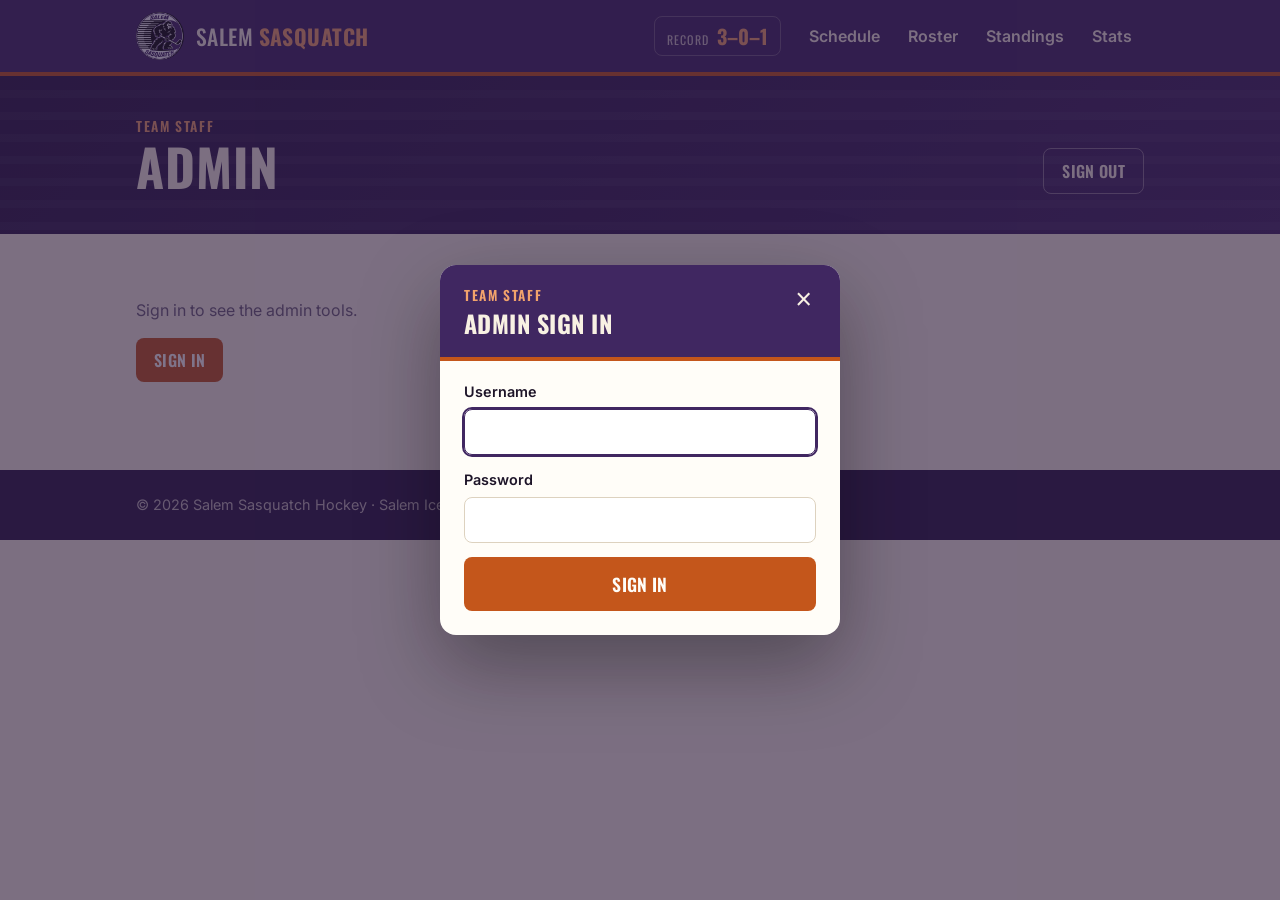
==== admin.html @ c3fe0777 "Add admin page behind a corner button Links to Stripe/PayPal orders, GitHub roster editing and the d" ====
<!doctype html>
<html lang="en">
<head>
  <meta charset="utf-8">
  <meta name="viewport" content="width=device-width, initial-scale=1">
  <meta name="robots" content="noindex, nofollow">
  <title>Admin · Salem Sasquatch Hockey</title>
  <link rel="icon" href="assets/logo.png">
  <link rel="preconnect" href="https://fonts.googleapis.com">
  <link rel="preconnect" href="https://fonts.gstatic.com" crossorigin>
  <link href="https://fonts.googleapis.com/css2?family=Oswald:wght@500;600;700&family=Inter:wght@400;500;600&display=swap" rel="stylesheet">
  <link rel="stylesheet" href="css/styles.css">
</head>
<body>
  <header class="site-header">
    <div class="wrap header-inner">
      <a class="brand" href="./">
        <img src="assets/logo.png" alt="Salem Sasquatch logo" width="56" height="56">
        <span class="brand-name">Salem <strong>Sasquatch</strong></span>
      </a>
      <div id="record" class="record" hidden></div>
      <nav class="nav">
        <a href="./#schedule">Schedule</a>
        <a href="roster.html">Roster</a>
        <a href="standings.html">Standings</a>
        <a href="stats.html">Stats</a>
      </nav>
    </div>
  </header>

  <main>
    <section class="page-hero">
      <div class="wrap admin-hero">
        <div>
          <p class="eyebrow">Team staff</p>
          <h1>Admin</h1>
        </div>
        <button type="button" class="btn admin-signout" id="admin-signout" hidden>Sign out</button>
      </div>
    </section>

    <section class="standings">
      <div class="wrap">
        <div id="admin-locked" class="admin-locked">
          <p>Sign in to see the admin tools.</p>
          <button type="button" class="btn btn-primary" id="admin-signin">Sign in</button>
        </div>

        <div id="admin-tools" hidden>
          <h2 class="division-title">Ticket buyers</h2>
          <p class="admin-note">
            Online checkout isn't connected yet. Once it is, each order is paid and stored in
            Stripe or PayPal with the buyer's name, email, phone, ticket count and game. Open
            the dashboards below to see who bought tickets. Each game's <b>Game ID</b> is attached
            to its orders, so you can search for it there.
          </p>
          <div class="admin-links">
            <a class="admin-link" href="https://dashboard.stripe.com/payments" target="_blank" rel="noopener">
              <b>Stripe payments</b><span>Card orders</span>
            </a>
            <a class="admin-link" href="https://www.paypal.com/myaccount/activities/" target="_blank" rel="noopener">
              <b>PayPal activity</b><span>PayPal and Venmo orders</span>
            </a>
          </div>
          <h3 class="stats-subtitle">Home games</h3>
          <div class="standings-scroll">
            <table class="standings-table admin-games">
              <thead><tr><th scope="col" class="col-team">Game</th><th scope="col">Date</th><th scope="col" class="col-x">Rink</th><th scope="col">Game ID</th></tr></thead>
              <tbody id="admin-games"></tbody>
            </table>
          </div>

          <h2 class="division-title">Roster</h2>
          <p class="admin-note">
            Opens the roster file in GitHub's editor (sign in with the GitHub account that owns the site).
            Edit, click <b>Commit changes</b>, and the site updates in a minute or two.
          </p>
          <div class="admin-links">
            <a class="admin-link" href="https://github.com/JuliusStein/squatch-site/edit/main/roster.json" target="_blank" rel="noopener">
              <b>Edit roster</b><span>roster.json on GitHub</span>
            </a>
            <a class="admin-link" href="roster.html">
              <b>View roster page</b><span>As fans see it</span>
            </a>
          </div>

          <h2 class="division-title">League data</h2>
          <p class="admin-note">
            Schedule, scores, standings and stats update from thecohl.com every Monday at 9 AM.
            To update now, open the update page, click <b>Run workflow</b>, then <b>Run workflow</b> again.
            It takes about a minute, plus another minute to redeploy if anything changed.
          </p>
          <div class="admin-links">
            <a class="admin-link" href="https://github.com/JuliusStein/squatch-site/actions/workflows/update-data.yml" target="_blank" rel="noopener">
              <b>Update now</b><span>Run the update on GitHub</span>
            </a>
            <a class="admin-link" href="https://www.thecohl.com/page/show/9440520-salem-sasquatch" target="_blank" rel="noopener">
              <b>Salem on thecohl.com</b><span>Where the data comes from</span>
            </a>
          </div>
          <ul class="admin-updated" id="admin-updated"></ul>
        </div>
      </div>
    </section>
  </main>

  <footer class="site-footer">
    <div class="wrap">
      <p>© <span id="year"></span> Salem Sasquatch Hockey · Salem Icenter, Salem, NH</p>
    </div>
  </footer>

  <script src="js/record.js"></script>
  <script src="js/admin-login.js"></script>
  <script src="js/admin.js"></script>
</body>
</html>
---- css/styles.css ----
:root {
  --purple: #402761;       /* sampled from the logo */
  --purple-deep: #2a1942;
  --purple-soft: #ebe4f3;
  --orange: #c4561b;
  --orange-deep: #a24413;
  --cream: #f8f1e3;
  --cream-2: #efe5d1;
  --ink: #1d1428;
  --muted: #6b6076;
  --line: #ddd2bf;
  --white: #fffdf8;
  --radius: 12px;
  --shadow: 0 1px 2px rgb(29 20 40 / .06), 0 6px 20px rgb(29 20 40 / .06);
}

* { box-sizing: border-box; }
html { scroll-behavior: smooth; }
body {
  margin: 0;
  font-family: Inter, system-ui, -apple-system, "Segoe UI", sans-serif;
  color: var(--ink);
  background: var(--cream);
  line-height: 1.5;
}
img { max-width: 100%; display: block; }
h1, h2, h3, .brand-name, .eyebrow, .date-block, .btn, .filters button {
  font-family: Oswald, "Arial Narrow", sans-serif;
  letter-spacing: .02em;
}
.wrap { max-width: 1040px; margin: 0 auto; padding: 0 16px; }

/* Header */
.site-header {
  position: sticky; top: 0; z-index: 10;
  background: var(--purple);
  color: var(--cream);
  border-bottom: 4px solid var(--orange);
}
.header-inner { display: flex; align-items: center; justify-content: space-between; height: 72px; }
.brand { display: flex; align-items: center; gap: 12px; color: inherit; text-decoration: none; }
.brand img { width: 48px; height: 48px; border-radius: 50%; }
.brand-name { font-size: 1.35rem; text-transform: uppercase; font-weight: 500; }
.brand-name strong { font-weight: 700; color: #f2a36c; }
.record {
  display: flex; align-items: baseline; gap: 8px;
  margin-left: auto; margin-right: 16px; padding: 4px 12px;
  border: 1px solid rgb(248 241 227 / .25); border-radius: 8px;
  font-family: Oswald, "Arial Narrow", sans-serif; white-space: nowrap;
}
.record[hidden] { display: none; }
.record-label { font-size: .75rem; text-transform: uppercase; letter-spacing: .1em; opacity: .75; }
.record-value { font-size: 1.25rem; font-weight: 700; color: #f2a36c; }
.nav { display: flex; gap: 4px; }
.nav a {
  color: var(--cream); text-decoration: none; font-weight: 600;
  padding: 8px 12px; border-radius: 8px;
}
.nav a:hover { background: rgb(255 255 255 / .1); }
.nav a[aria-current="page"] { color: #f2a36c; box-shadow: inset 0 -3px 0 var(--orange); border-radius: 0; }
#schedule { scroll-margin-top: 88px; }

/* Hero */
.hero {
  /* Team photo with a light purple tint that drops off quickly from the left edge,
     so the whole team shows. Tall enough to fit most of the photo (it's about 2.3:1). */
  background:
    linear-gradient(180deg, transparent 50%, rgb(42 25 66 / .55) 72%, rgb(42 25 66 / .9) 100%),
    linear-gradient(90deg, rgb(42 25 66 / .5) 0%, rgb(42 25 66 / .1) 25%, transparent 45%),
    url("../assets/team-photo.jpg") center 30% / cover no-repeat,
    var(--purple-deep);
  color: var(--cream);
  padding: 32px 0 28px;
  min-height: min(44vw, 720px);
  /* Logo and text sit along the bottom, over the ice, below the team's faces. */
  display: flex; align-items: flex-end;
}
.hero > .wrap { width: 100%; }
.hero-inner { display: flex; align-items: flex-end; gap: 28px; }
.hero .hero-logo { width: 150px; height: 150px; }
.hero .hero-sub { margin: 6px 0 14px; }
/* Keep the text readable now that the photo shows through. */
.hero-text { text-shadow: 0 1px 2px rgb(0 0 0 / .7), 0 2px 16px rgb(0 0 0 / .55); }
.hero-logo {
  width: 220px; height: 220px; flex: none; border-radius: 50%;
  box-shadow: 0 0 0 6px rgb(248 241 227 / .15), 0 20px 40px rgb(0 0 0 / .3);
}
.eyebrow {
  margin: 0 0 4px; text-transform: uppercase; font-size: .85rem;
  color: #f2a36c; font-weight: 600; letter-spacing: .12em;
}
.hero h1 { margin: 0; font-size: clamp(2.2rem, 5vw, 3.6rem); line-height: 1.05; text-transform: uppercase; }
.hero-sub { margin: 12px 0 24px; max-width: 46ch; opacity: .9; }
.next-home {
  display: flex; align-items: center; gap: 16px; flex-wrap: wrap;
  background: rgb(42 25 66 / .6);
  -webkit-backdrop-filter: blur(6px); backdrop-filter: blur(6px);
  border: 1px solid rgb(248 241 227 / .25);
  text-shadow: none;
  border-radius: var(--radius);
  padding: 14px 16px;
  max-width: 520px;
}
.next-home .label { font-size: .8rem; text-transform: uppercase; letter-spacing: .08em; opacity: .75; }
.next-home .what { font-weight: 600; }
.next-home > div { flex: 1; min-width: 180px; }

/* Buttons */
.btn {
  display: inline-flex; align-items: center; justify-content: center; gap: 6px;
  border: 0; border-radius: 8px; cursor: pointer;
  padding: 10px 18px; font-size: 1rem; font-weight: 600; text-transform: uppercase;
  text-decoration: none; white-space: nowrap;
}
.btn-primary { background: var(--orange); color: var(--white); }
.btn-primary:hover { background: var(--orange-deep); }
.btn-primary:disabled { opacity: .6; cursor: progress; }
.btn-block { width: 100%; padding: 14px; font-size: 1.1rem; }
.btn:focus-visible, .filters button:focus-visible, .nav a:focus-visible, .pay-opt:focus-within {
  outline: 3px solid #f2a36c; outline-offset: 2px;
}

/* Schedule */
.schedule { padding: 48px 0 64px; }
.schedule-head { display: flex; align-items: end; justify-content: space-between; gap: 16px; flex-wrap: wrap; margin-bottom: 20px; }
.schedule-head h2 { margin: 0; font-size: 2.2rem; text-transform: uppercase; color: var(--purple); }
.filters { display: inline-flex; background: var(--cream-2); border-radius: 10px; padding: 4px; }
.filters button {
  border: 0; background: transparent; cursor: pointer;
  padding: 8px 18px; border-radius: 7px; font-size: 1rem; font-weight: 600;
  text-transform: uppercase; color: var(--muted);
}
.filters button[aria-selected="true"] { background: var(--purple); color: var(--cream); }

.month { margin: 32px 0 12px; font-size: 1.1rem; text-transform: uppercase; color: var(--orange-deep); letter-spacing: .1em; }
.month:first-child { margin-top: 0; }

.games { list-style: none; margin: 0; padding: 0; display: grid; gap: 10px; }
.game {
  display: grid;
  grid-template-columns: 72px 1fr auto;
  align-items: center; gap: 18px;
  background: var(--white);
  border: 1px solid var(--line);
  border-left: 6px solid var(--purple);
  border-radius: var(--radius);
  padding: 14px 18px 14px 14px;
  box-shadow: var(--shadow);
}
.game.is-home { border-left-color: var(--orange); }
.game.is-past { background: var(--cream); box-shadow: none; }
.is-past .date-block, .is-past .game-main { opacity: .6; }

.date-block {
  text-align: center; line-height: 1;
  background: var(--purple-soft); color: var(--purple);
  border-radius: 10px; padding: 8px 0;
}
.is-home .date-block { background: #fbe3d3; color: var(--orange-deep); }
.date-block .dow { font-size: .8rem; text-transform: uppercase; }
.date-block .day { font-size: 1.9rem; font-weight: 700; margin: 2px 0; }
.date-block .mon { font-size: .8rem; text-transform: uppercase; }

.game-main { min-width: 0; }
.matchup { margin: 0; font-size: 1.15rem; font-weight: 600; }
.matchup .vs { color: var(--muted); font-weight: 500; margin-right: 4px; }
.details { margin: 4px 0 0; color: var(--muted); font-size: .95rem; display: flex; flex-wrap: wrap; gap: 4px 16px; }
.details span { display: inline-flex; align-items: center; gap: 6px; }
.details svg { width: 15px; height: 15px; flex: none; }

.tag {
  display: inline-block; font-size: .7rem; font-weight: 600; text-transform: uppercase;
  letter-spacing: .08em; padding: 2px 8px; border-radius: 99px; margin-left: 8px;
  vertical-align: middle;
}
.tag-home { background: var(--orange); color: var(--white); }
.tag-away { background: var(--purple-soft); color: var(--purple); }

.game-action { text-align: right; }
.status-text { color: var(--muted); font-size: .9rem; font-weight: 500; }
.score {
  display: inline-flex; align-items: center; gap: 8px;
  font-family: Oswald, "Arial Narrow", sans-serif; font-size: 1.35rem; font-weight: 600;
  color: var(--ink); white-space: nowrap;
}
.score-result {
  display: inline-grid; place-items: center; width: 30px; height: 30px; border-radius: 6px;
  font-size: 1rem; color: var(--white); background: var(--muted);
}
.score-w .score-result { background: var(--orange); }
.score-l .score-result { background: var(--purple); }
.score small { font-size: .8rem; color: var(--muted); font-weight: 500; }

.empty { color: var(--muted); padding: 24px 0; }

/* Roster page */
.page-hero {
  background:
    repeating-linear-gradient(180deg, transparent 0 14px, rgb(255 255 255 / .035) 14px 22px),
    linear-gradient(135deg, var(--purple-deep), var(--purple));
  color: var(--cream);
  padding: 40px 0;
}
.page-hero h1 { margin: 0; font-size: clamp(2.2rem, 5vw, 3.2rem); text-transform: uppercase; line-height: 1.05; }
.roster { padding: 40px 0 64px; }
.roster-table {
  width: 100%; max-width: 720px; border-collapse: collapse;
  background: var(--white); border: 1px solid var(--line); border-radius: var(--radius);
  overflow: hidden; box-shadow: var(--shadow);
}
.roster-table th {
  text-align: left; padding: 10px 16px;
  background: var(--purple); color: var(--cream);
  font-family: Oswald, "Arial Narrow", sans-serif; font-weight: 600;
  text-transform: uppercase; letter-spacing: .06em; font-size: .9rem;
}
.roster-table td { padding: 10px 16px; border-top: 1px solid var(--cream-2); }
.roster-table tr.group-head th {
  padding: 14px 16px 8px; background: var(--cream); color: var(--orange-deep);
  border-top: 3px solid var(--orange); font-size: 1.05rem; letter-spacing: .06em; text-transform: uppercase;
}
.roster-table tr.group-head + tr td { border-top: 0; }
.roster-table .col-num {
  width: 64px; text-align: center;
  font-family: Oswald, "Arial Narrow", sans-serif; font-weight: 700; font-size: 1.15rem; color: var(--purple);
}
.roster-table th.col-num { color: var(--cream); font-size: .9rem; }
.roster-table .col-name { font-weight: 600; }
.roster-table .col-pos { color: var(--muted); }

/* Standings page */
.standings { padding: 24px 0 64px; }
.division-title {
  margin: 28px 0 10px; font-size: 1.35rem; text-transform: uppercase; color: var(--purple);
  border-bottom: 3px solid var(--orange); padding-bottom: 4px; max-width: 860px;
}
.standings-scroll {
  max-width: 860px; overflow-x: auto; -webkit-overflow-scrolling: touch;
  background: var(--white); border: 1px solid var(--line); border-radius: var(--radius); box-shadow: var(--shadow);
}
.standings-table { width: 100%; border-collapse: collapse; font-variant-numeric: tabular-nums; }
.standings-table th, .standings-table td { padding: 10px 10px; text-align: center; white-space: nowrap; }
.standings-table thead th {
  background: var(--purple); color: var(--cream);
  font-family: Oswald, "Arial Narrow", sans-serif; font-weight: 600;
  text-transform: uppercase; letter-spacing: .06em; font-size: .85rem;
}
.standings-table tbody td, .standings-table tbody th { border-top: 1px solid var(--cream-2); }
.standings-table .col-rank { width: 36px; color: var(--muted); }
.standings-table thead .col-rank { color: var(--cream); }
.standings-table .col-team { text-align: left; font-weight: 600; width: 40%; }
.standings-table tbody .col-pts { font-weight: 700; color: var(--purple); background: rgb(64 39 97 / .05); }
.standings-table tr.is-us { background: #fbeee3; }
.standings-table tr.is-us .col-team { color: var(--orange-deep); }
.standings-table .pos { color: #2f7a3e; }
.standings-table .neg { color: var(--orange-deep); }
/* Stats page */
.stats-table .col-team { width: auto; }
.stats-subtitle { margin: 24px 0 8px; font-size: 1rem; text-transform: uppercase; letter-spacing: .06em; color: var(--muted); }
.stat-cards { display: grid; grid-template-columns: repeat(auto-fill, minmax(130px, 1fr)); gap: 12px; max-width: 860px; }
.stat-card {
  background: var(--white); border: 1px solid var(--line); border-radius: var(--radius);
  box-shadow: var(--shadow); padding: 14px 16px;
}
.stat-value { font-family: Oswald, "Arial Narrow", sans-serif; font-size: 1.9rem; font-weight: 700; color: var(--purple); line-height: 1.1; }
.stat-label { font-weight: 600; font-size: .9rem; }
.stat-sub { font-size: .8rem; color: var(--muted); }
.standings-key { max-width: 860px; margin: 20px 0 0; font-size: .9rem; color: var(--muted); }
.standings-key a { color: var(--purple); }
.roster-table tr.is-staff .col-pos { color: var(--orange-deep); font-weight: 500; }

/* Footer */
.site-footer { background: var(--purple-deep); color: rgb(248 241 227 / .75); padding: 24px 0; font-size: .9rem; }
.site-footer p { margin: 0; }

/* Dialog */
.ticket-dialog {
  width: min(520px, calc(100vw - 32px));
  max-height: calc(100vh - 32px);
  border: 0; border-radius: 16px; padding: 0;
  background: var(--white); color: var(--ink);
  box-shadow: 0 30px 80px rgb(0 0 0 / .35);
}
.ticket-dialog::backdrop { background: rgb(42 25 66 / .6); }
.ticket-dialog form { padding: 24px; }
.dialog-head {
  display: flex; justify-content: space-between; gap: 12px; align-items: start;
  margin: -24px -24px 20px; padding: 20px 24px;
  background: var(--purple); color: var(--cream);
  border-bottom: 4px solid var(--orange);
}
.dialog-head h3 { margin: 0; font-size: 1.5rem; text-transform: uppercase; line-height: 1.15; }
.ticket-meta { margin: 4px 0 0; opacity: .85; font-size: .95rem; }
.icon-btn {
  background: transparent; border: 0; color: inherit; font-size: 1.8rem; line-height: 1;
  cursor: pointer; padding: 0 4px; border-radius: 6px;
}
.icon-btn:hover { background: rgb(255 255 255 / .12); }

.field { margin-bottom: 14px; }
.field-row { display: grid; grid-template-columns: 1fr 1fr; gap: 12px; }
.field label, .pay-methods legend { display: block; font-weight: 600; font-size: .9rem; margin-bottom: 6px; }
.field input {
  width: 100%; font: inherit; color: inherit;
  padding: 10px 12px; border: 1px solid var(--line); border-radius: 8px; background: #fff;
}
.field input:focus { outline: 2px solid var(--purple); outline-offset: 0; border-color: var(--purple); }
.field input[aria-invalid="true"] { border-color: #b3261e; }
.error { color: #b3261e; font-size: .85rem; margin: 4px 0 0; min-height: 0; }
.error:empty { display: none; }

.qty { display: inline-flex; align-items: stretch; border: 1px solid var(--line); border-radius: 8px; overflow: hidden; }
.qty input {
  width: 64px; text-align: center; border: 0; border-radius: 0; font-weight: 600;
  -moz-appearance: textfield;
}
.qty input::-webkit-outer-spin-button, .qty input::-webkit-inner-spin-button { -webkit-appearance: none; margin: 0; }
.qty-btn {
  width: 44px; border: 0; background: var(--cream-2); color: var(--purple);
  font-size: 1.3rem; font-weight: 700; cursor: pointer;
}
.qty-btn:hover { background: var(--line); }
.price-line { margin: 8px 0 0; color: var(--muted); }
.price-line strong { color: var(--ink); font-size: 1.1rem; }

.pay-methods { border: 0; padding: 0; margin: 6px 0 18px; }
.pay-opt {
  display: flex; align-items: center; gap: 10px;
  border: 1px solid var(--line); border-radius: 10px;
  padding: 12px 14px; margin-bottom: 8px; cursor: pointer; background: #fff;
}
.pay-opt:has(input:checked) { border-color: var(--purple); background: var(--purple-soft); }
.pay-opt input { accent-color: var(--purple); width: 18px; height: 18px; margin: 0; }
.pay-opt span { font-weight: 600; }
.pay-opt small { font-weight: 400; color: var(--muted); margin-left: 4px; }

.form-status {
  margin: 0 0 14px; padding: 10px 12px; border-radius: 8px; font-size: .9rem;
  background: #fbe3d3; color: var(--orange-deep);
}
.form-status.ok { background: #e3f1e5; color: #1e6b33; }

/* Narrower screens: the whole photo across the top (it's 1179x515, so its height is
   43.7vw), fading into purple over the ice, with the logo and text starting near its
   bottom edge and running into the purple below. */
@media (max-width: 1199px) {
  .hero {
    display: block; min-height: 0;
    padding: 35.5vw 0 36px;
    background:
      linear-gradient(180deg, transparent 29vw, var(--purple-deep) 43.7vw),
      url("../assets/team-photo.jpg") center top / 100% auto no-repeat,
      var(--purple-deep);
  }
}

/* Mobile */
@media (max-width: 720px) {
  .hero { padding-top: 38vw; }
  .hero-inner { flex-direction: column; align-items: center; text-align: center; gap: 16px; }
  .hero .hero-logo { width: 120px; height: 120px; }
  .hero-sub { margin-left: auto; margin-right: auto; }
  .next-home { margin: 0 auto; text-align: left; }
  .brand-name { font-size: 1.1rem; }
  .brand img { width: 40px; height: 40px; }
  .nav a { padding: 8px; }
  .record { margin-right: 4px; padding: 2px 8px; }
  .record-label { display: none; }
  .header-inner { gap: 8px; }

  .game { grid-template-columns: 60px 1fr; gap: 12px; padding: 12px; }
  .game-action { grid-column: 1 / -1; text-align: left; }
  .game-action .btn { width: 100%; }
  .date-block .day { font-size: 1.6rem; }
  .field-row { grid-template-columns: 1fr; gap: 0; }
}
@media (max-width: 480px) {
  /* Make room for the record and four nav links; the logo stays. */
  .brand-name { display: none; }
  .brand img { width: 36px; height: 36px; }
  .nav { gap: 0; }
  .nav a { padding: 8px 5px; font-size: .85rem; }
  .record { padding: 2px 6px; }
  .record-value { font-size: 1.05rem; }
  .filters button { padding: 8px 12px; }
  .roster-table th, .roster-table td { padding: 10px 8px; }
  .roster-table .col-num { width: 44px; }
  .standings-table .col-x { display: none; }
  .standings-table th, .standings-table td { padding: 10px 6px; }
  .standings-table .col-team { white-space: normal; }
}

/* Admin: corner button on every page, and the admin page */
.admin-corner {
  position: fixed; right: 12px; bottom: 12px; z-index: 20;
  width: 34px; height: 34px; display: grid; place-items: center; padding: 0;
  border: 1px solid var(--line); border-radius: 50%; cursor: pointer;
  background: var(--white); color: var(--muted); opacity: .55;
  box-shadow: var(--shadow); transition: opacity .15s;
}
.admin-corner:hover, .admin-corner:focus-visible { opacity: 1; color: var(--purple); }
.admin-corner svg { width: 16px; height: 16px; }
.admin-dialog { width: min(400px, calc(100% - 32px)); }
.admin-hero { display: flex; align-items: flex-end; justify-content: space-between; gap: 16px; }
.admin-signout { background: transparent; color: var(--cream); border: 1px solid rgb(248 241 227 / .4); }
.admin-signout:hover { background: rgb(255 255 255 / .1); }
.admin-locked { padding: 24px 0; color: var(--muted); }
.admin-note { max-width: 720px; color: var(--muted); margin: 0 0 14px; }
.admin-links { display: grid; grid-template-columns: repeat(auto-fill, minmax(220px, 1fr)); gap: 12px; max-width: 860px; }
.admin-link {
  display: flex; flex-direction: column; gap: 2px; padding: 14px 16px; text-decoration: none;
  background: var(--white); border: 1px solid var(--line); border-left: 4px solid var(--orange);
  border-radius: var(--radius); box-shadow: var(--shadow); color: var(--ink);
}
.admin-link:hover { border-color: var(--purple); border-left-color: var(--orange); }
.admin-link b { font-family: Oswald, "Arial Narrow", sans-serif; font-size: 1.15rem; color: var(--purple); text-transform: uppercase; letter-spacing: .03em; }
.admin-link span { font-size: .85rem; color: var(--muted); }
.admin-games .col-team { width: auto; }
.admin-games code { font-size: .85rem; background: var(--cream-2); padding: 2px 6px; border-radius: 4px; }
.admin-games tr.is-past-row { color: var(--muted); }
.admin-games small { font-weight: 400; color: var(--muted); }
.admin-updated { color: var(--muted); font-size: .9rem; padding-left: 18px; margin: 16px 0 0; }
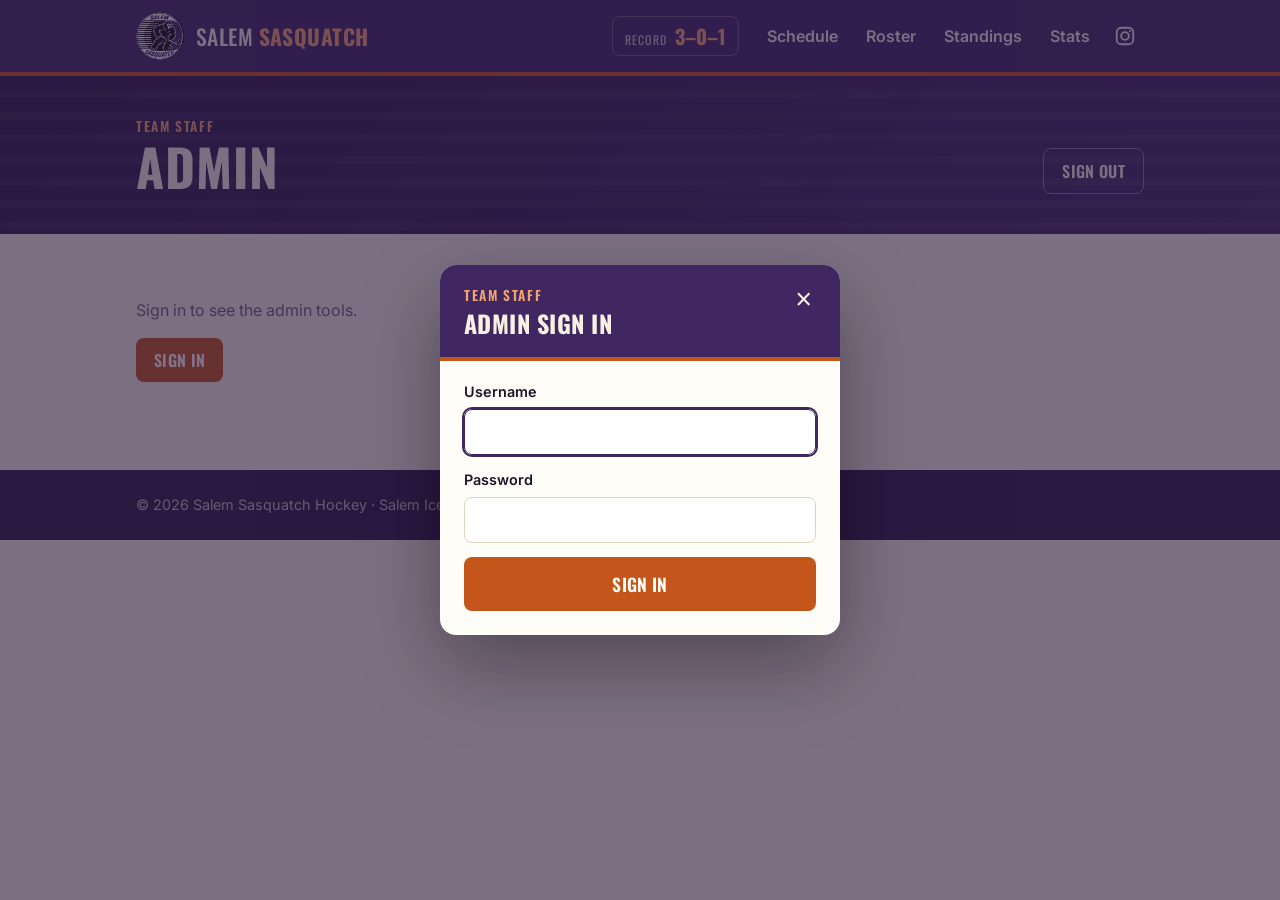
==== commit 87ed92ae: "Outline banner title, add Instagram link, fix phone header logo Co-Authored-By: Claude Opus 5.5 <nor" ====
--- a/admin.html
+++ b/admin.html
@@ -24,6 +24,7 @@
         <a href="roster.html">Roster</a>
         <a href="standings.html">Standings</a>
         <a href="stats.html">Stats</a>
+        <a class="nav-icon" href="https://www.instagram.com/salemsasquatchhockey/" target="_blank" rel="noopener" aria-label="Salem Sasquatch on Instagram" title="Instagram"><svg viewBox="0 0 24 24" fill="none" stroke="currentColor" stroke-width="2" aria-hidden="true"><rect x="3" y="3" width="18" height="18" rx="5"/><circle cx="12" cy="12" r="4.2"/><circle cx="17.4" cy="6.6" r="1.1" fill="currentColor" stroke="none"/></svg></a>
       </nav>
     </div>
   </header>
--- a/css/styles.css
+++ b/css/styles.css
@@ -90,6 +90,13 @@
   color: #f2a36c; font-weight: 600; letter-spacing: .12em;
 }
 .hero h1 { margin: 0; font-size: clamp(2.2rem, 5vw, 3.6rem); line-height: 1.05; text-transform: uppercase; }
+/* Thick black outline on the season line and title. The stroke is centered on the
+   letter edges, so paint-order draws it behind the fill: only the outer half shows. */
+.hero .eyebrow, .hero h1 {
+  -webkit-text-stroke: 4px #000;
+  paint-order: stroke fill;
+}
+.hero h1 { -webkit-text-stroke-width: 7px; }
 .hero-sub { margin: 12px 0 24px; max-width: 46ch; opacity: .9; }
 .next-home {
   display: flex; align-items: center; gap: 16px; flex-wrap: wrap;
@@ -377,11 +384,13 @@
 @media (max-width: 480px) {
   /* Make room for the record and four nav links; the logo stays. */
   .brand-name { display: none; }
-  .brand img { width: 36px; height: 36px; }
+  .brand { flex: none; }
+  .brand img { width: 32px; height: 32px; }
+  .header-inner { gap: 6px; }
   .nav { gap: 0; }
-  .nav a { padding: 8px 5px; font-size: .85rem; }
-  .record { padding: 2px 6px; }
-  .record-value { font-size: 1.05rem; }
+  .nav a { padding: 8px 3px; font-size: .78rem; }
+  .record { padding: 2px 5px; margin-right: 0; }
+  .record-value { font-size: .95rem; }
   .filters button { padding: 8px 12px; }
   .roster-table th, .roster-table td { padding: 10px 8px; }
   .roster-table .col-num { width: 44px; }
@@ -420,3 +429,11 @@
 .admin-games tr.is-past-row { color: var(--muted); }
 .admin-games small { font-weight: 400; color: var(--muted); }
 .admin-updated { color: var(--muted); font-size: .9rem; padding-left: 18px; margin: 16px 0 0; }
+
+/* Instagram icon at the end of the nav */
+.nav a.nav-icon { display: grid; place-items: center; padding: 8px; }
+.nav-icon svg { width: 22px; height: 22px; }
+@media (max-width: 480px) {
+  .nav a.nav-icon { padding: 8px 2px 8px 4px; }
+  .nav-icon svg { width: 19px; height: 19px; }
+}
